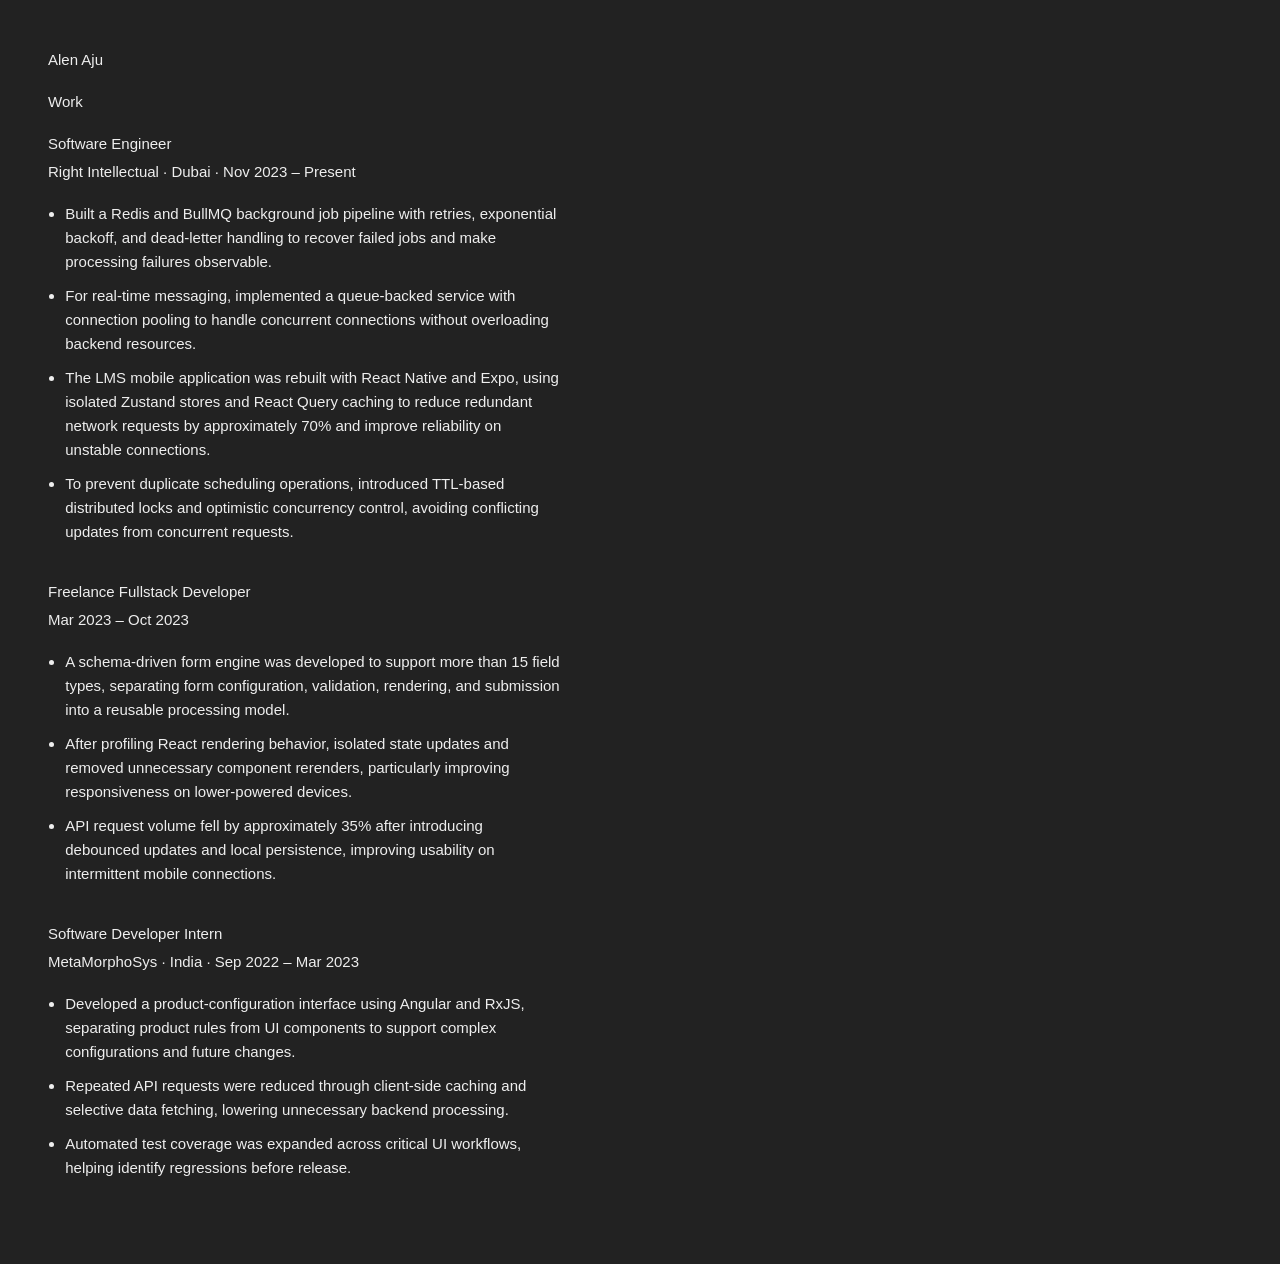
==== work.html @ 3f872177 "portfolio" ====
<!DOCTYPE html>
<html lang="en">
<head>
  <meta charset="UTF-8">
  <meta name="viewport" content="width=device-width, initial-scale=1">
  <title>Work — Alen Aju</title>
  <meta name="description" content="Work experience of Alen Aju.">
  <meta name="author" content="Alen Aju">
  <meta name="robots" content="index, follow">
  <link rel="canonical" href="https://www.alenaju.site/work.html">
  <meta name="theme-color" content="#222222">
  <link rel="shortcut icon" href="./assets/images/my-avatar.ico" type="image/x-icon">
  <link href="https://api.fontshare.com/v2/css?f[]=satoshi@400,500&display=swap" rel="stylesheet">
  <link rel="stylesheet" href="./assets/css/style.css">
</head>
<body>
  <main class="detail">
    <h1><a href="./index.html">Alen Aju</a></h1>
    <div class="limit">
      <p class="page-label">Work</p>

      <section class="job">
        <h2>Software Engineer</h2>
        <p class="job-meta">Right Intellectual · Dubai · Nov 2023 – Present</p>
        <ul>
          <li>Built a Redis and BullMQ background job pipeline with retries, exponential backoff, and dead-letter handling to recover failed jobs and make processing failures observable.</li>
          <li>For real-time messaging, implemented a queue-backed service with connection pooling to handle concurrent connections without overloading backend resources.</li>
          <li>The LMS mobile application was rebuilt with React Native and Expo, using isolated Zustand stores and React Query caching to reduce redundant network requests by approximately 70% and improve reliability on unstable connections.</li>
          <li>To prevent duplicate scheduling operations, introduced TTL-based distributed locks and optimistic concurrency control, avoiding conflicting updates from concurrent requests.</li>
        </ul>
      </section>

      <section class="job">
        <h2>Freelance Fullstack Developer</h2>
        <p class="job-meta">Mar 2023 – Oct 2023</p>
        <ul>
          <li>A schema-driven form engine was developed to support more than 15 field types, separating form configuration, validation, rendering, and submission into a reusable processing model.</li>
          <li>After profiling React rendering behavior, isolated state updates and removed unnecessary component rerenders, particularly improving responsiveness on lower-powered devices.</li>
          <li>API request volume fell by approximately 35% after introducing debounced updates and local persistence, improving usability on intermittent mobile connections.</li>
        </ul>
      </section>

      <section class="job">
        <h2>Software Developer Intern</h2>
        <p class="job-meta">MetaMorphoSys · India · Sep 2022 – Mar 2023</p>
        <ul>
          <li>Developed a product-configuration interface using Angular and RxJS, separating product rules from UI components to support complex configurations and future changes.</li>
          <li>Repeated API requests were reduced through client-side caching and selective data fetching, lowering unnecessary backend processing.</li>
          <li>Automated test coverage was expanded across critical UI workflows, helping identify regressions before release.</li>
        </ul>
      </section>
    </div>
  </main>
</body>
</html>
---- assets/css/style.css ----
:root {
  color-scheme: dark;
  --background-color: #222;
  --text1: #eee;
  --text2: #aaa;
  --link: #eee;
  --page-padding: clamp(12px, 5dvw, 48px);
  --content-width: 512px;
  --font-size: 15px;
  --line-height: 24px;
}

*,
*::before,
*::after {
  box-sizing: border-box;
  margin: 0;
  padding: 0;
}

html,
body {
  position: relative;
}

body {
  font-family: Satoshi, "Helvetica Neue", Helvetica, Arial, sans-serif;
  font-optical-sizing: auto;
  -webkit-font-smoothing: antialiased;
  -moz-osx-font-smoothing: grayscale;
  font-style: normal;
  font-weight: 400;
  font-size: var(--font-size);
  font-variant: tabular-nums;
  line-height: 1.6;
  padding: 0 var(--page-padding);
  color: var(--text2);
  background-color: var(--background-color);
}

a {
  color: var(--text1);
  -webkit-tap-highlight-color: transparent;
  text-decoration: none;
}

a:focus-visible {
  outline: 2px solid var(--text1);
  outline-offset: 3px;
}

::selection {
  background: var(--text1);
  color: var(--background-color);
}

.detail {
  padding: var(--page-padding) 0;
  min-height: 100dvh;
}

.detail h1 {
  max-width: var(--content-width);
  margin: 0 0 18px;
  color: var(--text1);
  font-size: var(--font-size);
  font-weight: 400;
  line-height: var(--line-height);
}

.limit {
  max-width: var(--content-width);
}

.detail p {
  margin-bottom: 18px;
  color: var(--text1);
  line-height: var(--line-height);
}

.detail p a {
  border-bottom: 1px solid var(--text1);
  color: var(--link);
}

.detail p a:hover,
.detail p a:active {
  color: var(--text2);
}

.detail h1 a {
  color: var(--text1);
  border-bottom: none;
}

.detail h1 a:hover,
.detail h1 a:active {
  color: var(--text2);
}

.page-label {
  margin-bottom: 28px;
  color: var(--text2);
}

.job {
  margin-bottom: 36px;
}

.job h2 {
  margin: 0 0 4px;
  color: var(--text1);
  font-size: var(--font-size);
  font-weight: 500;
  line-height: var(--line-height);
}

.job-meta {
  margin-bottom: 12px;
  color: var(--text2);
  line-height: var(--line-height);
}

.job ul {
  padding-left: 1.15em;
  color: var(--text1);
  line-height: var(--line-height);
}

.job li {
  margin-bottom: 10px;
  list-style: disc;
}

.job li:last-child {
  margin-bottom: 0;
}
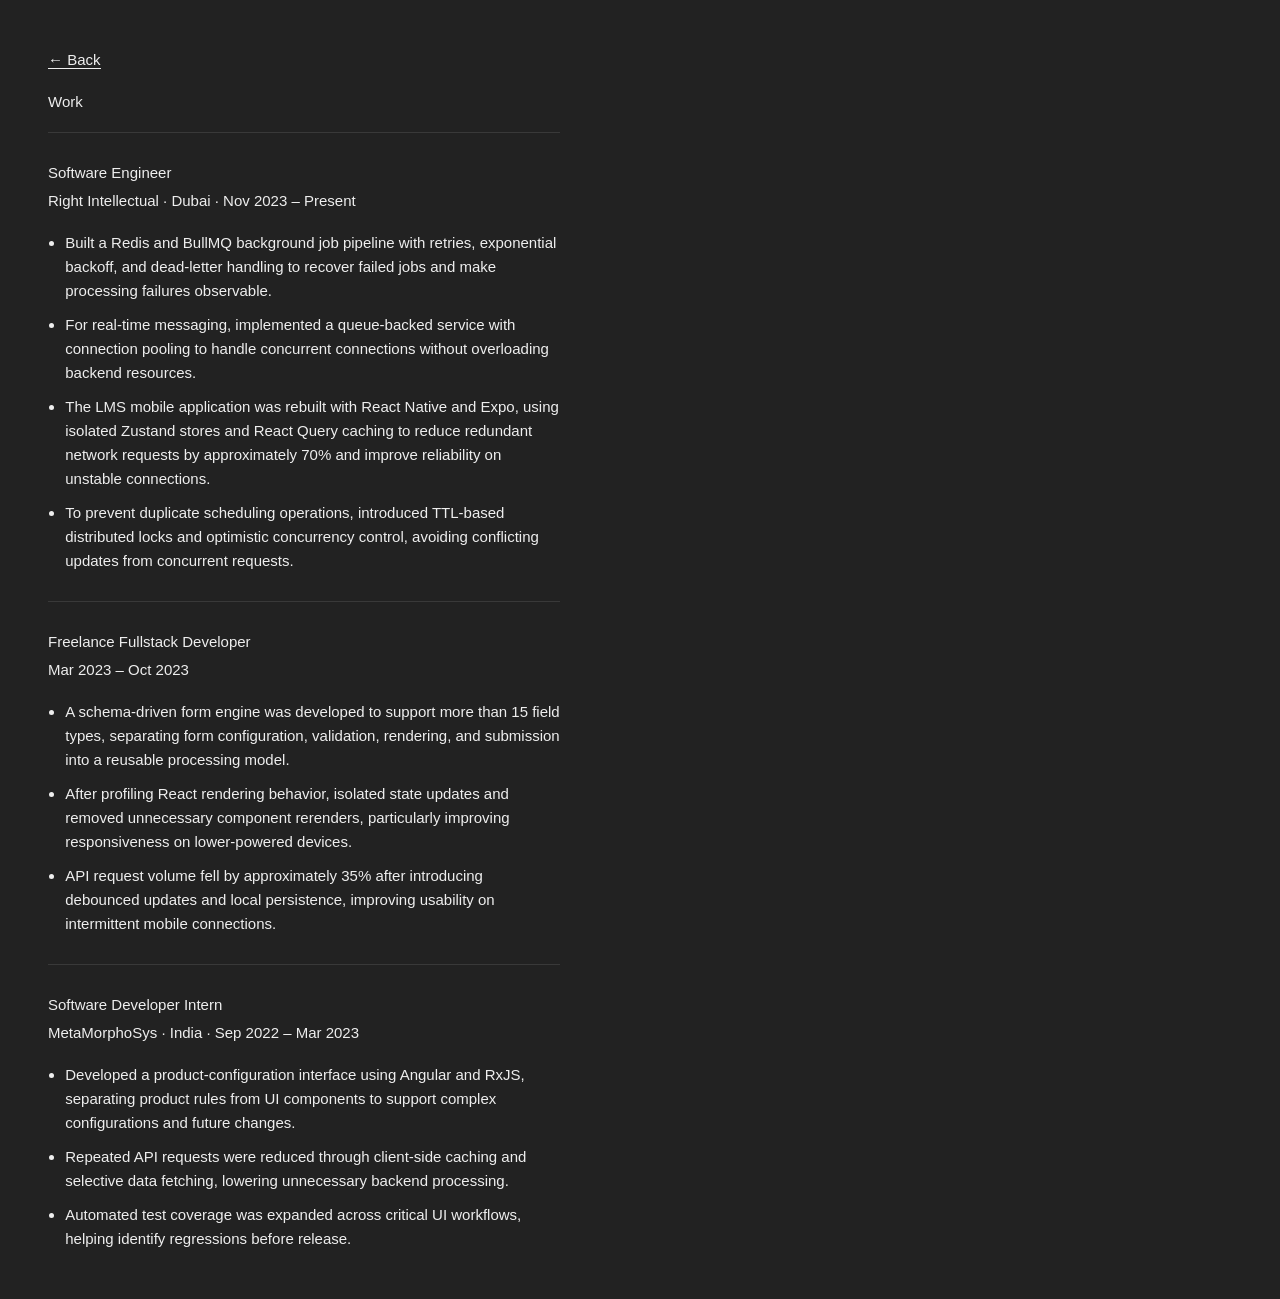
==== commit 3e86e102: "back button" ====
--- a/work.html
+++ b/work.html
@@ -15,9 +15,11 @@
 </head>
 <body>
   <main class="detail">
-    <h1><a href="./index.html">Alen Aju</a></h1>
     <div class="limit">
-      <p class="page-label">Work</p>
+      <p class="back">
+        <a href="./index.html">← Back</a>
+      </p>
+      <h1>Work</h1>
 
       <section class="job">
         <h2>Software Engineer</h2>
--- a/assets/css/style.css
+++ b/assets/css/style.css
@@ -4,6 +4,7 @@
   --text1: #eee;
   --text2: #aaa;
   --link: #eee;
+  --wash: #ffffff1a;
   --page-padding: clamp(12px, 5dvw, 48px);
   --content-width: 512px;
   --font-size: 15px;
@@ -88,23 +89,28 @@
   color: var(--text2);
 }
 
-.detail h1 a {
-  color: var(--text1);
-  border-bottom: none;
+.back {
+  margin-bottom: 28px;
 }
 
-.detail h1 a:hover,
-.detail h1 a:active {
-  color: var(--text2);
+.back a {
+  border-bottom: 1px solid var(--text1);
+  color: var(--link);
 }
 
-.page-label {
-  margin-bottom: 28px;
+.back a:hover,
+.back a:active {
   color: var(--text2);
 }
 
 .job {
-  margin-bottom: 36px;
+  margin-bottom: 0;
+  padding: 28px 0;
+  border-top: 1px solid var(--wash, #ffffff1a);
+}
+
+.job:last-child {
+  padding-bottom: 0;
 }
 
 .job h2 {
